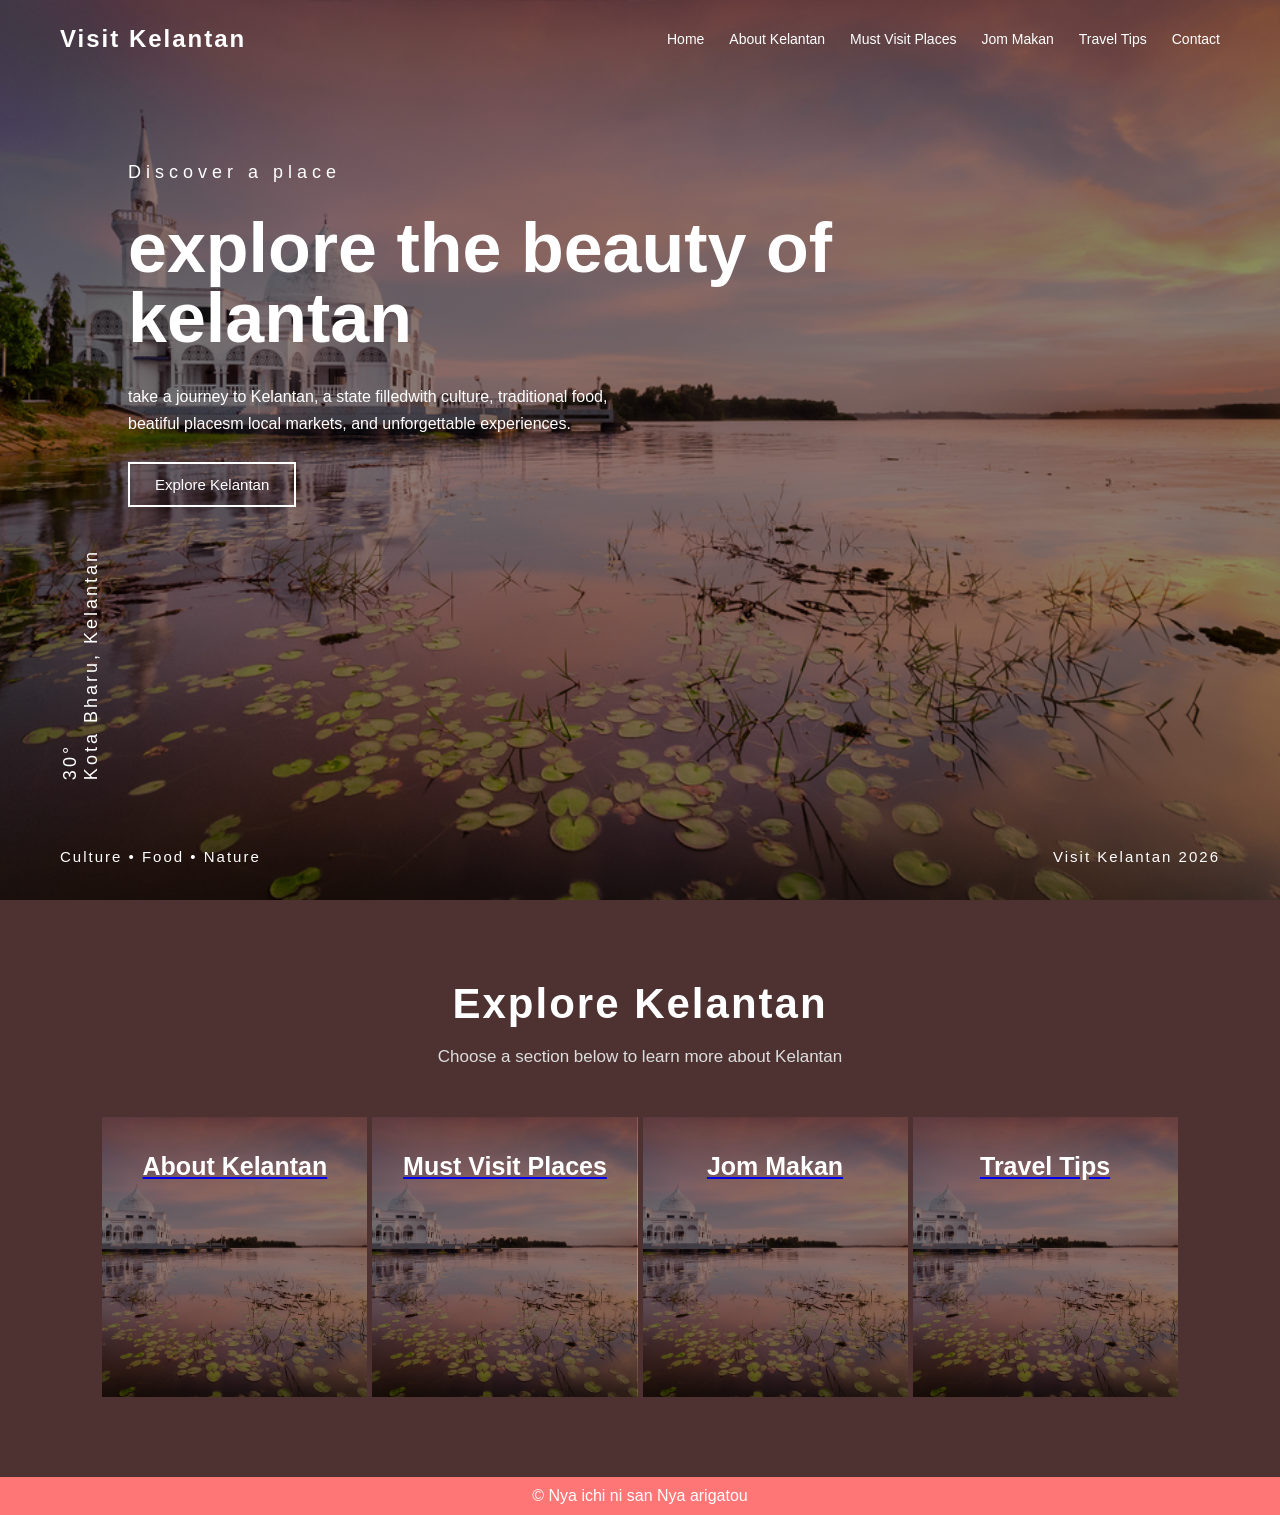
==== web development/index.html @ cfedf9ba "Add files via upload" ====
<!DOCTYPE html>
<html>
    <head>
        <title>Visit Kelantan!</title>
        <link rel="stylesheet" href="style.css">
    </head>
    <body>
     <header class="header">
           <nav class="navbar">
        <h2 class="logo">Visit Kelantan</h2>
        
        <ul>
            <li><a href="index.html">Home</a></li>
            <li><a href="about.html">About Kelantan</a></li>
            <li><a href="places.html">Must Visit Places</a></li>
            <li><a href="food.html">Jom Makan</a></li>
            <li><a href="tips.html">Travel Tips</a></li>
            <li><a href="contact.html">Contact</a></li>
    </nav>

    <!--main homepage-->
    <main class="header-content">
        <p class="small-title">Discover a place</p>
        <h1>
            <h1>Explore the Beauty of Kelantan</h1>
        </h1>

        <p class="description">
            take a journey to Kelantan, a state filledwith culture, traditional food, beatiful placesm local markets, and unforgettable experiences.
        </p>
        <button onclick="showMessage()">Explore Kelantan</button>
        <p id="message"></p>
    </main>


    <!--side info-->
    <section class="side-info">
        <p>30°</p>
        <span>Kota Bharu, Kelantan</span>
    </section>

      <!-- Bottom information -->
        <section class="bottom-info">
            <p>Culture • Food • Nature</p>
            <p>Visit Kelantan 2026</p>
        </section>



    </header>

    <!--preview section for other pages-->
    <section class="preview-section">
        <h2>Explore Kelantan</h2>
        <p class="preview-intro">Choose a section below to learn more about Kelantan</p>

    <div class="preview-container">
     <a href="about.html" class="preview-card">
            <h3>About Kelantan</h3>
     </a>

    <a href="places.html" class="preview-card">
        <h3>Must Visit Places</h3>
    </a>

     <a href="food.html" class="preview-card">
            <h3>Jom Makan</h3>
     </a>

     <a href="tips.html" class="preview-card">
            <h3>Travel Tips</h3>
     </a>

    </div>
</section>

<!-- Footer section -->
<footer>
    <p>&copy; Nya ichi ni san Nya arigatou</p>
</footer>

    <!-- JavaScript file -->
    <script src="script.js"></script>
    </body>
</html>
---- web development/style.css ----
*{
    margin: 0;
    padding: 0;
    box-sizing: border-box;
}

body {
    font-family: Arial, sans-serif;
    background-color: #222;
}

/* fullscreen homepage bg*/
.header {
    width: 100%;
    height: 100vh;
    background-image: linear-gradient(
        rgba(0, 0, 0, 0.45),
        rgba(0, 0, 0, 0.45)
        ), url("images/shutterstock_749951104.jpg");
        background-size: cover;
        background-position: center;
        color:white;
        position: relative;
        overflow: hidden;
}

/* Navigation bar layout */
.navbar {
    width: 100%;
    padding: 25px 60px;
    display: flex;
    justify-content: space-between;
    align-items: center;
}

/* Website logo text */
.logo {
    font-size: 24px;
    letter-spacing: 2px;
}

/* Navigation list */
.navbar ul {
    list-style: none;
    display: flex;
    gap: 25px;
}

/* Navigation links */
.navbar a {
    color: white;
    text-decoration: none;
    font-size: 14px;
}

/* Hover effect for links */
.navbar a:hover {
    color: #ffd166;
}

/* Main content position */
.header-content {
    position: absolute;
    top: 18%;
    left: 10%;
    max-width: 850px;
}

/* Small title */
.small-title {
    font-size: 18px;
    letter-spacing: 5px;
    margin-bottom: 15px;
}

/* Big homepage heading */
.header-content h1 {
    font-size: 70px;
    line-height: 1;
    margin-bottom: 30px;
    text-transform: lowercase;
}

/* Description paragraph */
.description {
    font-size: 16px;
    line-height: 1.7;
    max-width: 520px;
    margin-bottom: 25px;
}

/* Button design */
button {
    background-color: transparent;
    color: white;
    border: 2px solid white;
    padding: 12px 25px;
    cursor: pointer;
    font-size: 15px;
}

/* Button hover effect */
button:hover {
    background-color: white;
    color: #222;
}

/* JavaScript message */
#message {
    margin-top: 15px;
    font-weight: bold;
    color: #ffd166;
}

/* Left side information */
.side-info {
    position: absolute;
    left: 60px;
    bottom: 120px;
    writing-mode: vertical-rl;
    transform: rotate(180deg);
    font-size: 18px;
    letter-spacing: 3px;
}

/* Bottom text */
.bottom-info {
    position: absolute;
    bottom: 35px;
    left: 60px;
    right: 60px;
    display: flex;
    justify-content: space-between;
    font-size: 15px;
    letter-spacing: 2px;
}



/* Make website responsive for phone */
@media screen and (max-width: 768px) {
    .navbar {
        padding: 20px;
        flex-direction: column;
        gap: 15px;
    }

    .navbar ul {
        flex-wrap: wrap;
        justify-content: center;
        gap: 15px;
    }

    .header-content {
        top: 32%;
        left: 8%;
        right: 8%;
    }

    .header-content h1 {
        font-size: 50px;
    }

    .side-info {
        display: none;
    }

    .bottom-info {
        left: 20px;
        right: 20px;
        font-size: 12px;
    }
}

/*Preview section */
.preview-section {
    background-color: #4e3232;
    color: white;
    padding: 80px 8%;
    text-align: center;
}

.preview-section h2 {
    text-align: center;
    font-size: 42px;
    margin-bottom: 15px;
    letter-spacing: 2px;
    color:#ffffff
}

.preview-intro {
    text-align: center;
    font-size: 17px;
    max-width: 750px;
    margin: 0 auto 45px auto;
    line-height: 1.7;
    color: #dddddd
}

.preview-container {
    display: grid;
    grid-template-columns: repeat(4, 1fr);
    gap: 5px;
}

/* Individual preview card */
.preview-card {
    background-image: linear-gradient(
        rgba(0, 0, 0, 0.45),
        rgba(0, 0, 0, 0.45)
        ), url("images/shutterstock_749951104.jpg");
        background-size: cover;
        background-position: center;
        padding: 35px 25px;
        min-height: 280px;
        text-align: center;
        transition: 0.5s;
}


.preview-card:hover {
    transform: translateY(-10px);
}

/* Card heading */
.preview-card h3 {
    font-size: 25px;
    margin-bottom: 15px;
    color: #ffffff;
    transition: transform 0.5s ease;
}
.preview-card:hover h3{
    transform: translateY(70px);
}

/* Footer design */
footer {
    background-color: #ff7676;
    color: white;
    text-align: center;
    padding: 10px;
}
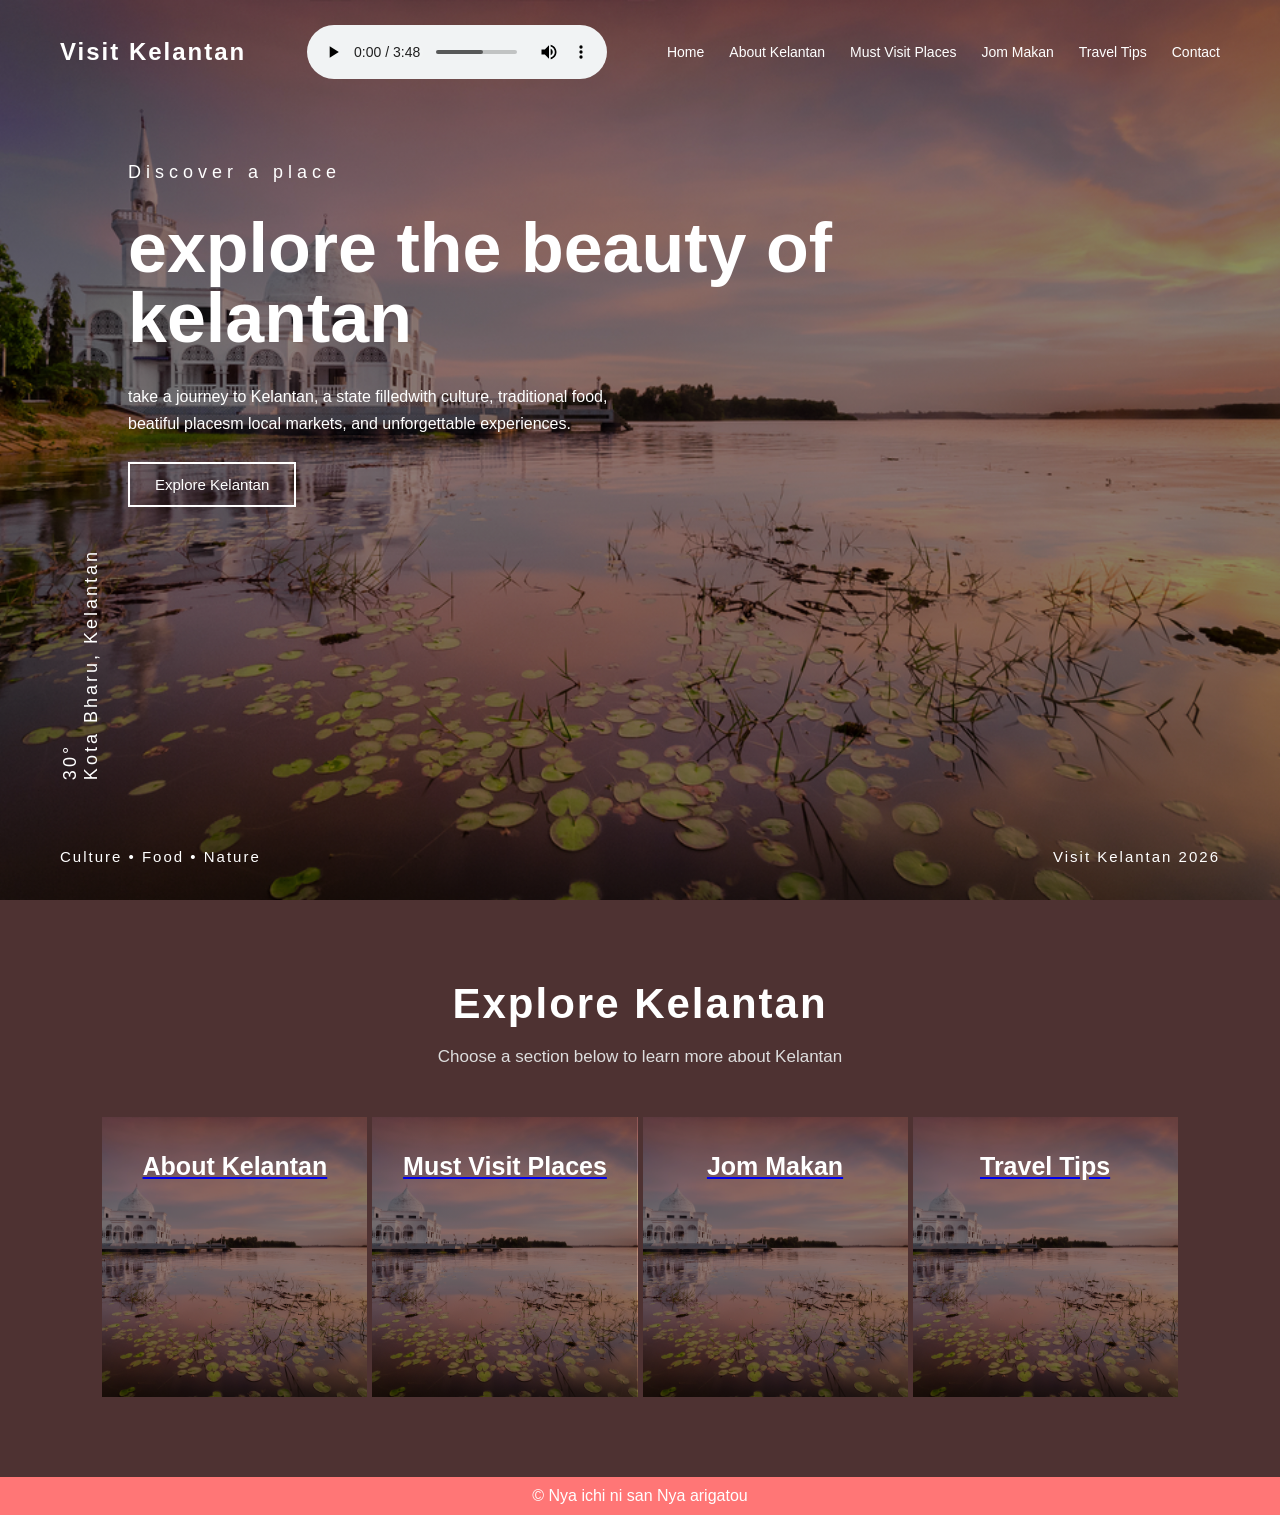
==== commit c6fad1f5: "Add files via upload" ====
--- a/web development/index.html
+++ b/web development/index.html
@@ -8,14 +8,21 @@
      <header class="header">
            <nav class="navbar">
         <h2 class="logo">Visit Kelantan</h2>
+
+            <!-- AUDIO -->
+    <audio controls class="nav-audio">
+        <source src="audio/dkolupo.mp3" type="audio/mpeg">
+    </audio>
+
         
         <ul>
             <li><a href="index.html">Home</a></li>
             <li><a href="about.html">About Kelantan</a></li>
-            <li><a href="places.html">Must Visit Places</a></li>
-            <li><a href="food.html">Jom Makan</a></li>
+            <li><a href="Must Visit Places.html">Must Visit Places</a></li>
+            <li><a href="Jom Makan.html">Jom Makan</a></li>
             <li><a href="tips.html">Travel Tips</a></li>
-            <li><a href="contact.html">Contact</a></li>
+            <li><a href="contact us.html">Contact</a></li>
+        </ul>
     </nav>
 
     <!--main homepage-->
@@ -59,11 +66,11 @@
             <h3>About Kelantan</h3>
      </a>
 
-    <a href="places.html" class="preview-card">
+    <a href="Must Visit places.html" class="preview-card">
         <h3>Must Visit Places</h3>
     </a>
 
-     <a href="food.html" class="preview-card">
+     <a href="Jom Makan.html" class="preview-card">
             <h3>Jom Makan</h3>
      </a>
 
@@ -80,6 +87,6 @@
 </footer>
 
     <!-- JavaScript file -->
-    <script src="script.js"></script>
+    <script src="scripts.js"></script>
     </body>
 </html>
--- a/web development/style.css
+++ b/web development/style.css
@@ -20,7 +20,7 @@
         background-size: cover;
         background-position: center;
         color:white;
-        position: relative;
+        position: relative;0
         overflow: hidden;
 }
 
@@ -239,4 +239,14 @@
     color: white;
     text-align: center;
     padding: 10px;
-}
+
+}
+    .preview-card img {
+    width: 100%;
+    height: 200px;         
+    object-fit: cover;     
+    object-position: center;
+    display: block;
+}
+
+
